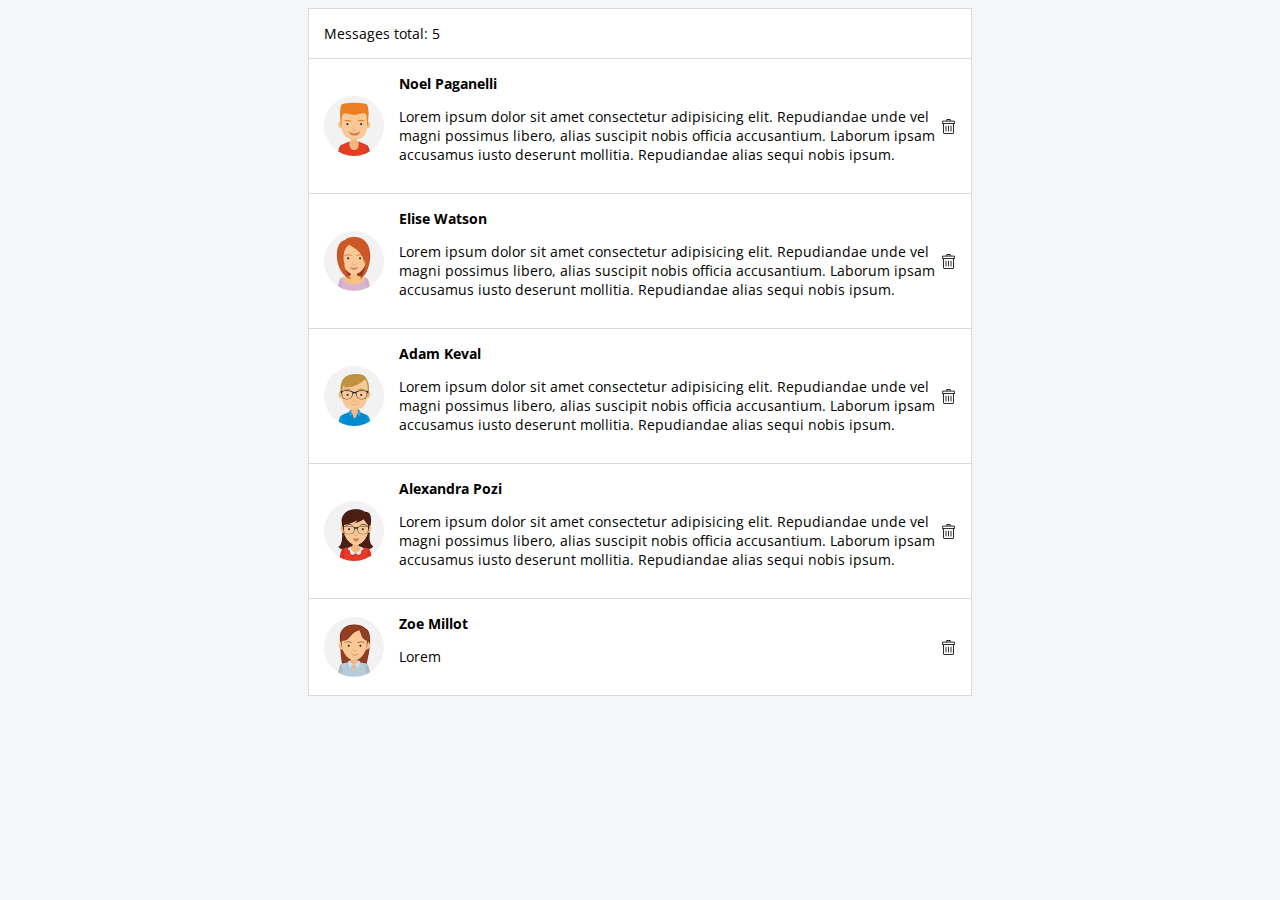
==== part3/index.html @ e7e44fe3 "second commit" ====
<!DOCTYPE html>
<html lang="en">
<head>
    <meta charset="UTF-8">
    <meta name="viewport" content="width=device-width, initial-scale=1.0">
    <meta http-equiv="X-UA-Compatible" content="ie=edge">
    <link href="https://fonts.googleapis.com/css?family=Open+Sans&display=swap" rel="stylesheet">
    <link rel="stylesheet" href="style.css">
    <title>My Mails</title>
</head>

<body>
    <div class="row">
        Messages total:&nbsp;<span id="count">0</span>
    </div>
    <div class="row">
        <img class="avatar" src="./images/avatar-1.jpg">
        <div>
            <h6>Noel Paganelli</h6>
            <p>Lorem ipsum dolor sit amet consectetur adipisicing elit. Repudiandae unde vel magni possimus libero, alias suscipit nobis officia accusantium. Laborum ipsam accusamus iusto deserunt mollitia. Repudiandae alias sequi nobis ipsum.</p>
        </div>
        <img class="trash" src="./images/trash.png">
    </div>
    <div class="row">
        <img class="avatar" src="./images/avatar-2.jpg">
        <div>
            <h6>Elise Watson</h6>
            <p>Lorem ipsum dolor sit amet consectetur adipisicing elit. Repudiandae unde vel magni possimus libero, alias suscipit nobis officia accusantium. Laborum ipsam accusamus iusto deserunt mollitia. Repudiandae alias sequi nobis ipsum.</p>
        </div>
        <img class="trash" src="./images/trash.png">
    </div>
    <div class="row">
        <img class="avatar" src="./images/avatar-3.jpg">
        <div>
            <h6>Adam Keval</h6>
            <p>Lorem ipsum dolor sit amet consectetur adipisicing elit. Repudiandae unde vel magni possimus libero, alias suscipit nobis officia accusantium. Laborum ipsam accusamus iusto deserunt mollitia. Repudiandae alias sequi nobis ipsum.</p>
        </div>
        <img class="trash" src="./images/trash.png">
    </div>
    <div class="row">
        <img class="avatar" src="./images/avatar-4.jpg">
        <div>
            <h6>Alexandra Pozi</h6>
            <p>Lorem ipsum dolor sit amet consectetur adipisicing elit. Repudiandae unde vel magni possimus libero, alias suscipit nobis officia accusantium. Laborum ipsam accusamus iusto deserunt mollitia. Repudiandae alias sequi nobis ipsum.</p>
        </div>
        <img class="trash" src="./images/trash.png">
    </div>
    <div class="row last-row">
        <img class="avatar" src="./images/avatar-5.jpg">
        <div>
            <h6>Zoe Millot</h6>
            <p>Lorem</p>
        </div>
        <img class="trash" src="./images/trash.png">
    </div>
   

    <script src="script.js"></script>


</body>
</html>
---- part3/style.css ----
body {
    display: flex;
    flex-direction: column;
    align-items: center;
    font-family: 'Open Sans', sans-serif;
    background-color: #F5F6FA;
    font-size: 14px;
}

.row {
    display: flex;
    align-items: center;
    width: 50%;
    background-color: #FFFFFF;
    border-top: 1px solid #DADADA;
    border-right: 1px solid #DADADA;
    border-left: 1px solid #DADADA;
    padding: 15px;
}

h6 {
    font-size: 14px;
    margin: 0px;
}

.trash {
    width: 15px;
    margin-left: auto;
}

.avatar {
    width: 60px;
    border-radius: 50%;
    margin-right: 15px;
}

.last-row {
    border-bottom: 1px solid #DADADA;
}
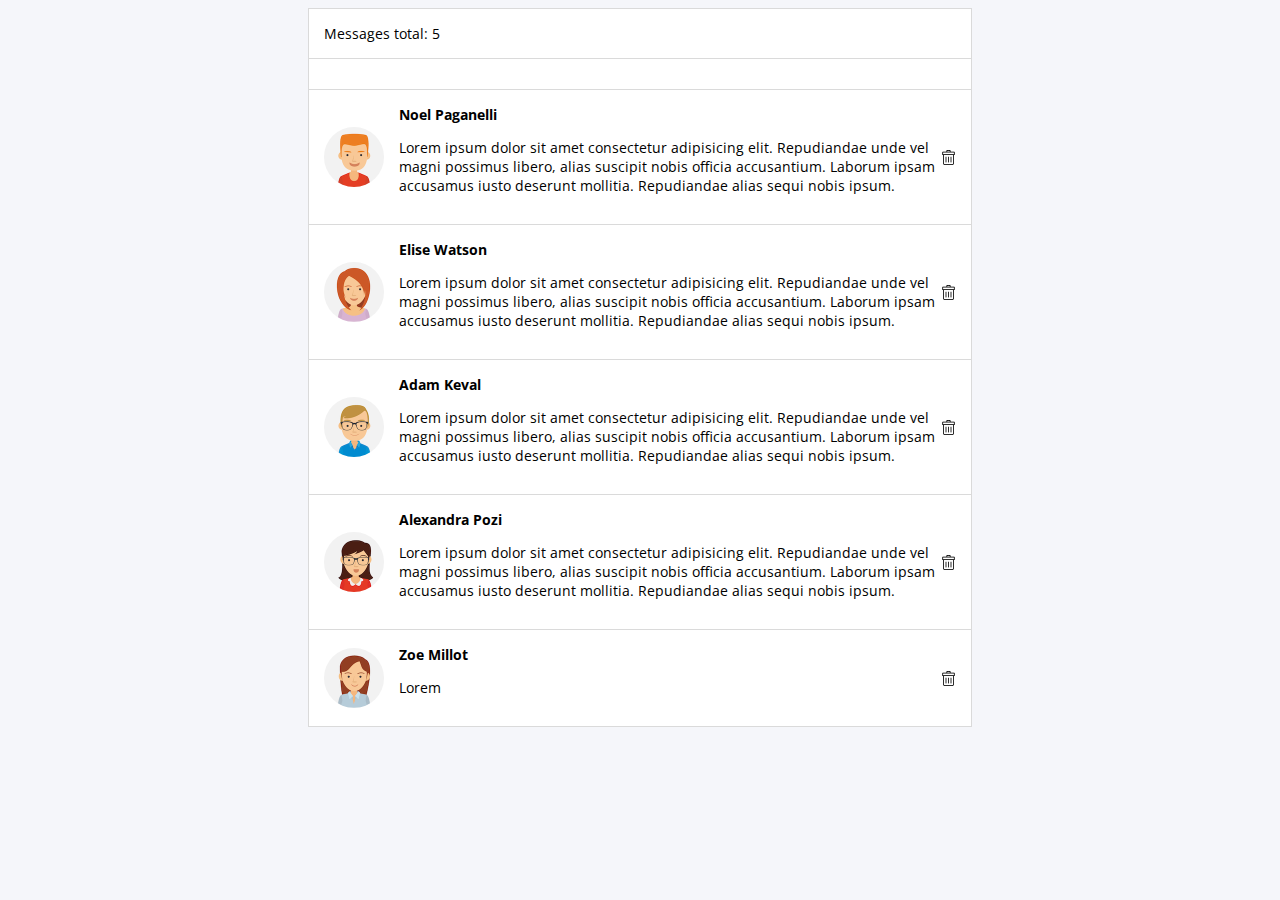
==== commit b68193a4: "index modif" ====
--- a/part3/index.html
+++ b/part3/index.html
@@ -12,6 +12,9 @@
 <body>
     <div class="row">
         Messages total:&nbsp;<span id="count">0</span>
+    </div>
+    <div class="row">
+        
     </div>
     <div class="row">
         <img class="avatar" src="./images/avatar-1.jpg">
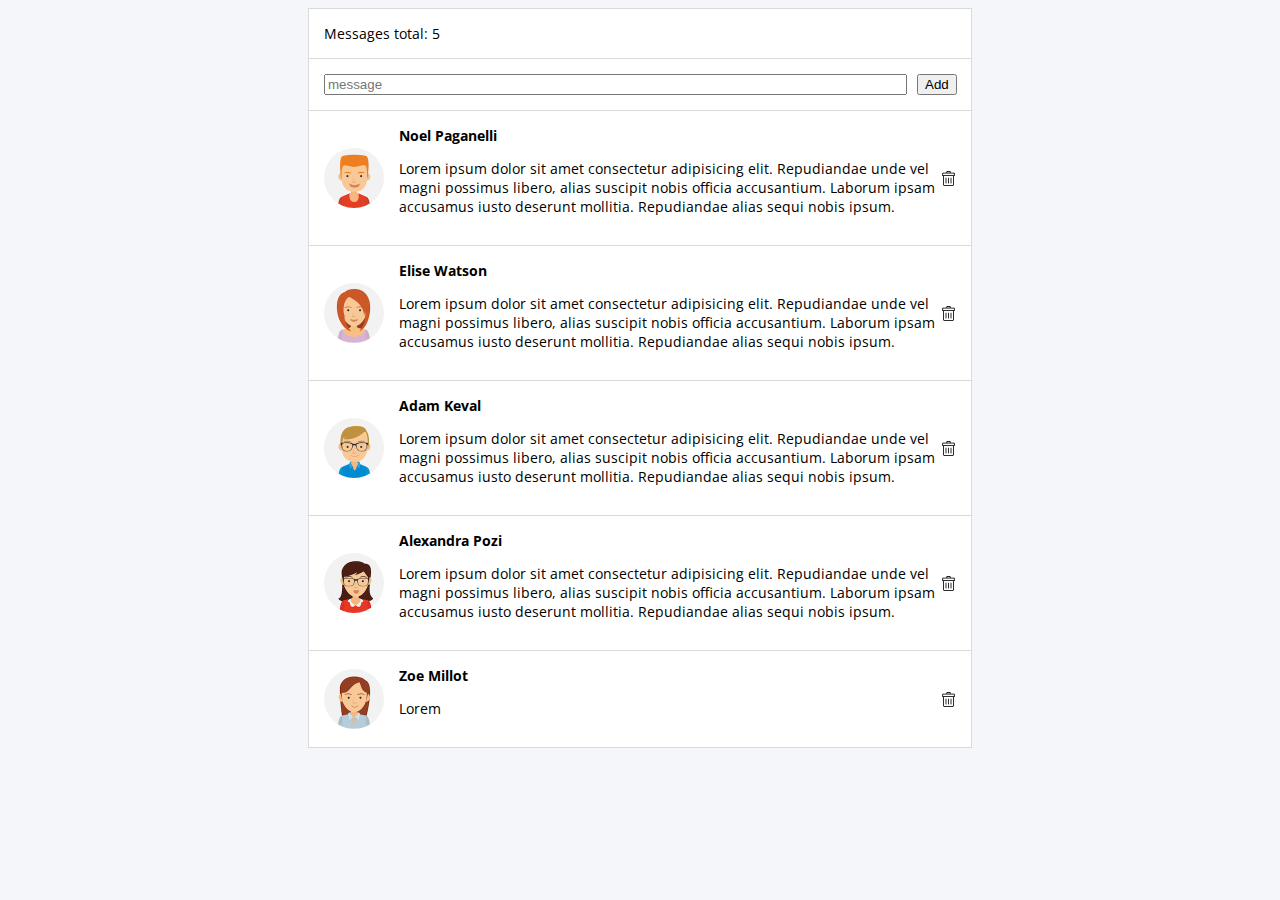
==== commit 7bc30ff5: "mymails part3" ====
--- a/part3/index.html
+++ b/part3/index.html
@@ -1,5 +1,6 @@
 <!DOCTYPE html>
 <html lang="en">
+
 <head>
     <meta charset="UTF-8">
     <meta name="viewport" content="width=device-width, initial-scale=1.0">
@@ -14,13 +15,16 @@
         Messages total:&nbsp;<span id="count">0</span>
     </div>
     <div class="row">
-        
+        <input id="new-message" type="text" placeholder="message" value="">
+        <button id="btn-add" type="button">Add</button>
     </div>
     <div class="row">
         <img class="avatar" src="./images/avatar-1.jpg">
-        <div>
+        <div class="za">
             <h6>Noel Paganelli</h6>
-            <p>Lorem ipsum dolor sit amet consectetur adipisicing elit. Repudiandae unde vel magni possimus libero, alias suscipit nobis officia accusantium. Laborum ipsam accusamus iusto deserunt mollitia. Repudiandae alias sequi nobis ipsum.</p>
+            <p>Lorem ipsum dolor sit amet consectetur adipisicing elit. Repudiandae unde vel magni possimus libero,
+                alias suscipit nobis officia accusantium. Laborum ipsam accusamus iusto deserunt mollitia. Repudiandae
+                alias sequi nobis ipsum.</p>
         </div>
         <img class="trash" src="./images/trash.png">
     </div>
@@ -28,7 +32,9 @@
         <img class="avatar" src="./images/avatar-2.jpg">
         <div>
             <h6>Elise Watson</h6>
-            <p>Lorem ipsum dolor sit amet consectetur adipisicing elit. Repudiandae unde vel magni possimus libero, alias suscipit nobis officia accusantium. Laborum ipsam accusamus iusto deserunt mollitia. Repudiandae alias sequi nobis ipsum.</p>
+            <p>Lorem ipsum dolor sit amet consectetur adipisicing elit. Repudiandae unde vel magni possimus libero,
+                alias suscipit nobis officia accusantium. Laborum ipsam accusamus iusto deserunt mollitia. Repudiandae
+                alias sequi nobis ipsum.</p>
         </div>
         <img class="trash" src="./images/trash.png">
     </div>
@@ -36,7 +42,9 @@
         <img class="avatar" src="./images/avatar-3.jpg">
         <div>
             <h6>Adam Keval</h6>
-            <p>Lorem ipsum dolor sit amet consectetur adipisicing elit. Repudiandae unde vel magni possimus libero, alias suscipit nobis officia accusantium. Laborum ipsam accusamus iusto deserunt mollitia. Repudiandae alias sequi nobis ipsum.</p>
+            <p>Lorem ipsum dolor sit amet consectetur adipisicing elit. Repudiandae unde vel magni possimus libero,
+                alias suscipit nobis officia accusantium. Laborum ipsam accusamus iusto deserunt mollitia. Repudiandae
+                alias sequi nobis ipsum.</p>
         </div>
         <img class="trash" src="./images/trash.png">
     </div>
@@ -44,7 +52,9 @@
         <img class="avatar" src="./images/avatar-4.jpg">
         <div>
             <h6>Alexandra Pozi</h6>
-            <p>Lorem ipsum dolor sit amet consectetur adipisicing elit. Repudiandae unde vel magni possimus libero, alias suscipit nobis officia accusantium. Laborum ipsam accusamus iusto deserunt mollitia. Repudiandae alias sequi nobis ipsum.</p>
+            <p>Lorem ipsum dolor sit amet consectetur adipisicing elit. Repudiandae unde vel magni possimus libero,
+                alias suscipit nobis officia accusantium. Laborum ipsam accusamus iusto deserunt mollitia. Repudiandae
+                alias sequi nobis ipsum.</p>
         </div>
         <img class="trash" src="./images/trash.png">
     </div>
@@ -56,10 +66,11 @@
         </div>
         <img class="trash" src="./images/trash.png">
     </div>
-   
+
 
     <script src="script.js"></script>
 
 
 </body>
+
 </html>--- a/part3/style.css
+++ b/part3/style.css
@@ -36,4 +36,14 @@
 
 .last-row {
     border-bottom: 1px solid #DADADA;
-}+}
+
+#new-message{
+    padding-right: 400px;
+    margin-right: 10px;
+}
+
+
+#button-add:focus{
+    outline: 0;
+}
